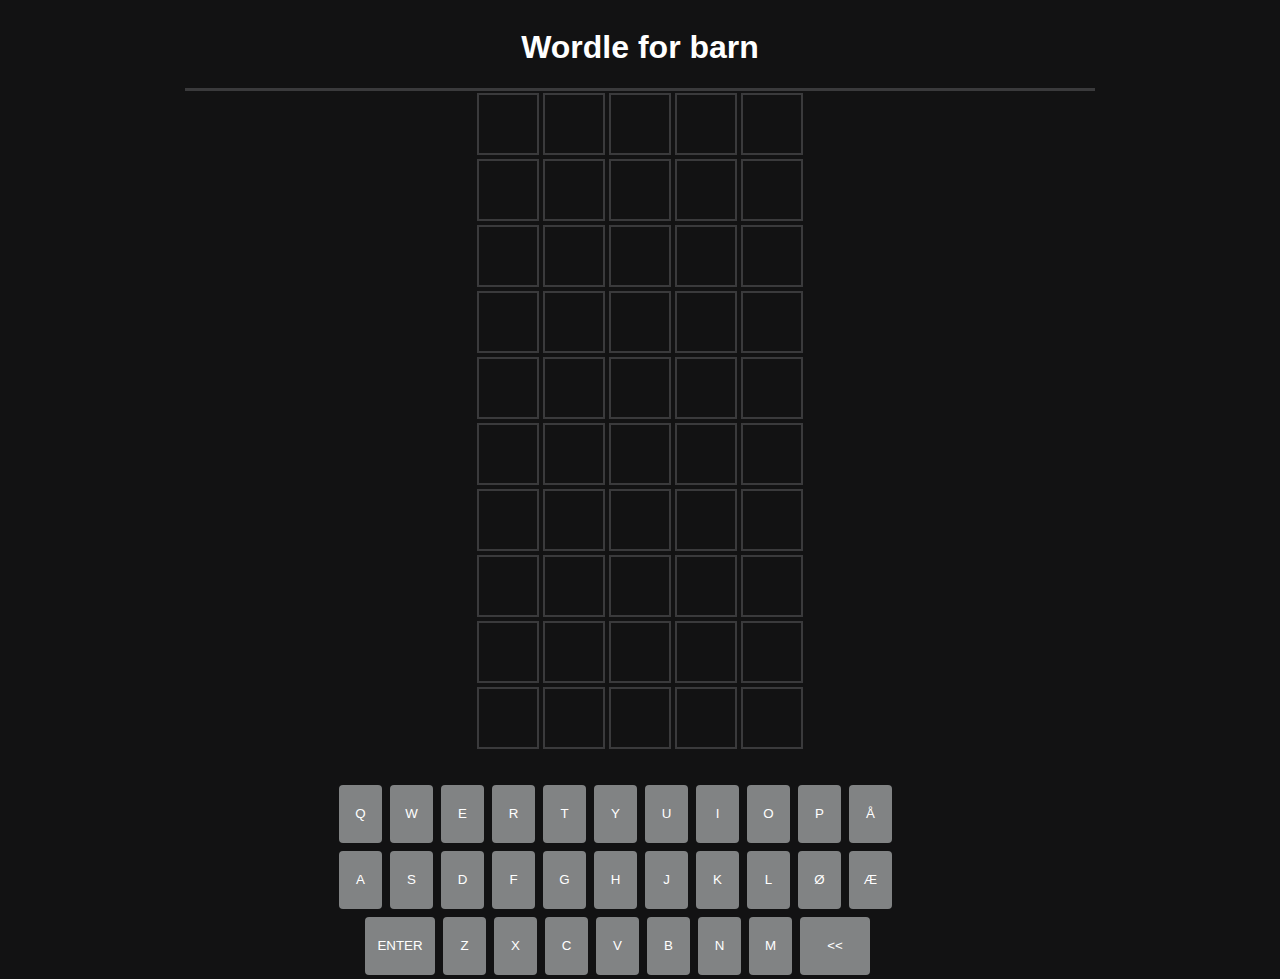
==== index.html @ 39c70d00 "Update index.html" ====
<!DOCTYPE html>
<html lang="en">
  <head>
    <meta charset="UTF-8">
    <title>Wordle</title>
    <link rel="stylesheet" href="style.css">
  </head>
    <body>

      <div class="game-container">
        <div class="title-container">
          <h1>Wordle for barn</h1>
        </div>
        <div class="message-container"></div>
        <div class="tile-container"></div>
        <div class="key-container"></div>
      </div>

      <script src="dictionary.js"></script>
      <script src="app.js"></script>


    </body>
</html>
---- style.css ----
* {
  color: #ffffff;
  font-family: 'Trebuchet MS', 'Lucida Sans Unicode', 'Lucida Grande',
  'Lucida Sans', Arial, sans-serif;
}

body {
  background-color: #121213;
}

.game-container {
  height: 90vh;
  display: flex;
  flex-direction: column;
  justify-content: space-between;
  align-items: center;
}

.title-container {
  text-align: center;
  width: 910px;
  border-bottom: solid 3px #3a3a3c
}

.tile-container {
  width: 330px;
  margin-bottom: 30px;
}

.key-container {
  width: 610px;
  display: flex;
  flex-wrap: wrap;
}

.key-container button {
  width: 43px;
  height: 58px;
  border-radius: 4px;
  border: none;
  background-color: #818384;
  margin: 4px;
}

.key-container button:nth-child(23) {
 margin-left: 30px;
}

.key-container button:nth-child(23),
.key-container button:nth-child(31) {
  width: 70px;
}

.tile-container div {
  display: flex;
}

.tile-container .tile {
  width: 62px;
  height: 62px;
  border: 2px solid#3a3a3c;
  box-sizing: border-box;
  display: flex;
  justify-content: center;
  align-items: center;
  margin: 2px;
}

.message-container {
  height: 50px;
}

.message-container p {
  background-color: #818384;
  border-radius: 25px;
  padding: 25px;
  margin: 10;
}

.tile.flip {
  animation: 0.5s linear flipping;
}
@keyframes flipping {
  0% {
    transform: rotateX(0deg);
  }
  50% {
    transform: rotateX(90deg);
  }
  100% {
    transform: rotateX(0deg);
  }
}


.grey-overlay {
  background-color: #3a3a3c !important;
  border:none !important;
}

.yellow-overlay {
  background-color: #b59f3a !important;
  border:none !important;
}

.green-overlay {
  background-color: #538d4e !important;
  border:none !important;
}
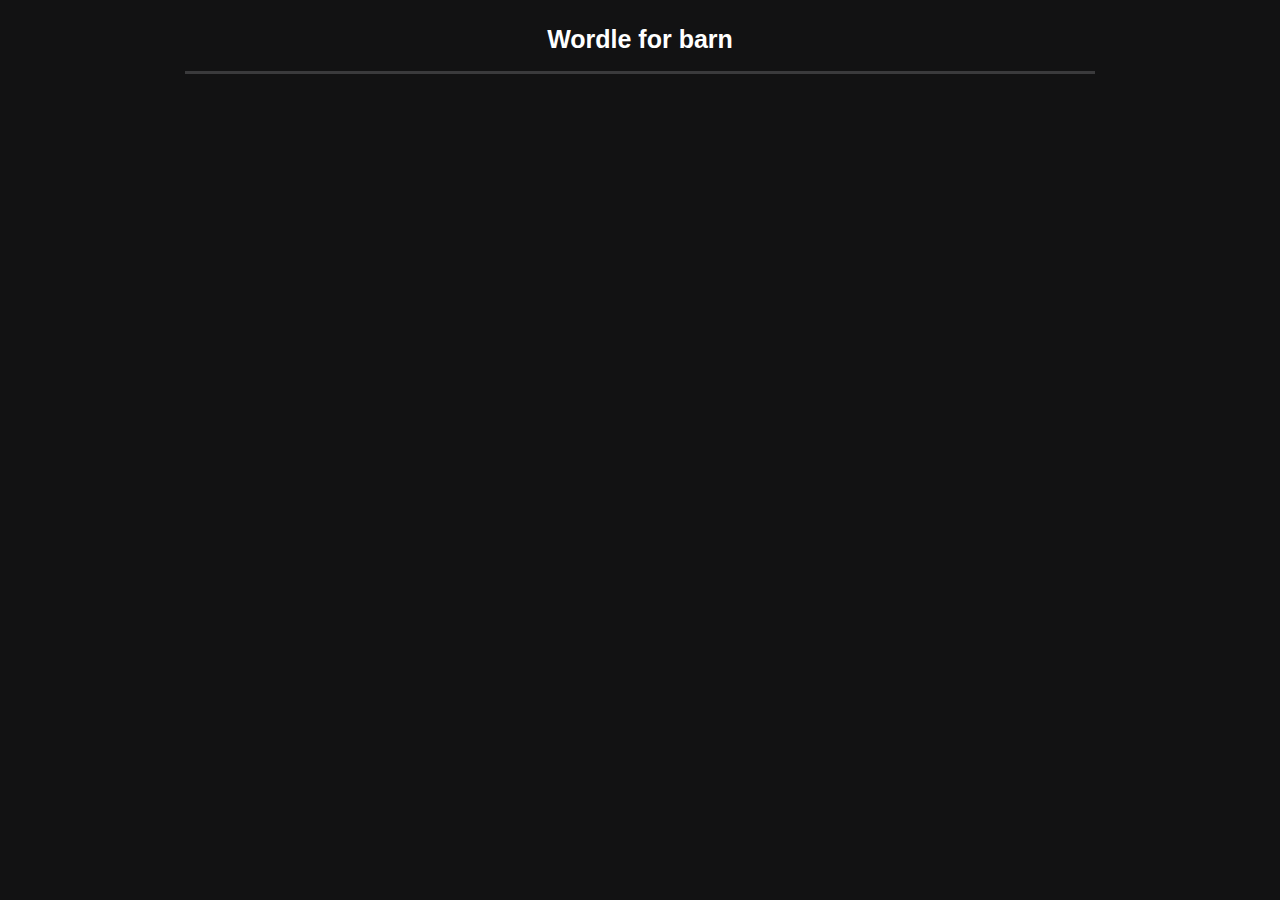
==== commit 9e22ad48: "Physical keyboard working" ====
--- a/index.html
+++ b/index.html
@@ -16,6 +16,11 @@
         <div class="key-container"></div>
       </div>
 
+      <script
+        src="https://code.jquery.com/jquery-3.6.0.js"
+        integrity="sha256-H+K7U5CnXl1h5ywQfKtSj8PCmoN9aaq30gDh27Xc0jk="
+        crossorigin="anonymous"></script>
+
       <script src="dictionary.js"></script>
       <script src="app.js"></script>
 
--- a/style.css
+++ b/style.css
@@ -2,6 +2,7 @@
   color: #ffffff;
   font-family: 'Trebuchet MS', 'Lucida Sans Unicode', 'Lucida Grande',
   'Lucida Sans', Arial, sans-serif;
+  font-size: 25px;
 }
 
 body {
@@ -23,32 +24,29 @@
 }
 
 .tile-container {
-  width: 330px;
+  width: 500px;
   margin-bottom: 30px;
 }
 
 .key-container {
-  width: 610px;
+  width: 760px;
   display: flex;
   flex-wrap: wrap;
 }
 
 .key-container button {
-  width: 43px;
-  height: 58px;
+  width: 65px;
+  height: 78px;
   border-radius: 4px;
   border: none;
   background-color: #818384;
-  margin: 4px;
+  margin: 2px;
 }
 
-.key-container button:nth-child(23) {
- margin-left: 30px;
-}
 
 .key-container button:nth-child(23),
 .key-container button:nth-child(31) {
-  width: 70px;
+  width: 134px;
 }
 
 .tile-container div {
@@ -56,8 +54,8 @@
 }
 
 .tile-container .tile {
-  width: 62px;
-  height: 62px;
+  width: 98px;
+  height: 98px;
   border: 2px solid#3a3a3c;
   box-sizing: border-box;
   display: flex;
@@ -107,3 +105,16 @@
   background-color: #538d4e !important;
   border:none !important;
 }
+
+/* Keyword values */
+text-size-adjust: none;
+text-size-adjust: auto;
+
+/* <percentage> value */
+text-size-adjust: 80%;
+
+/* Global values */
+text-size-adjust: inherit;
+text-size-adjust: initial;
+text-size-adjust: revert;
+text-size-adjust: unset;
